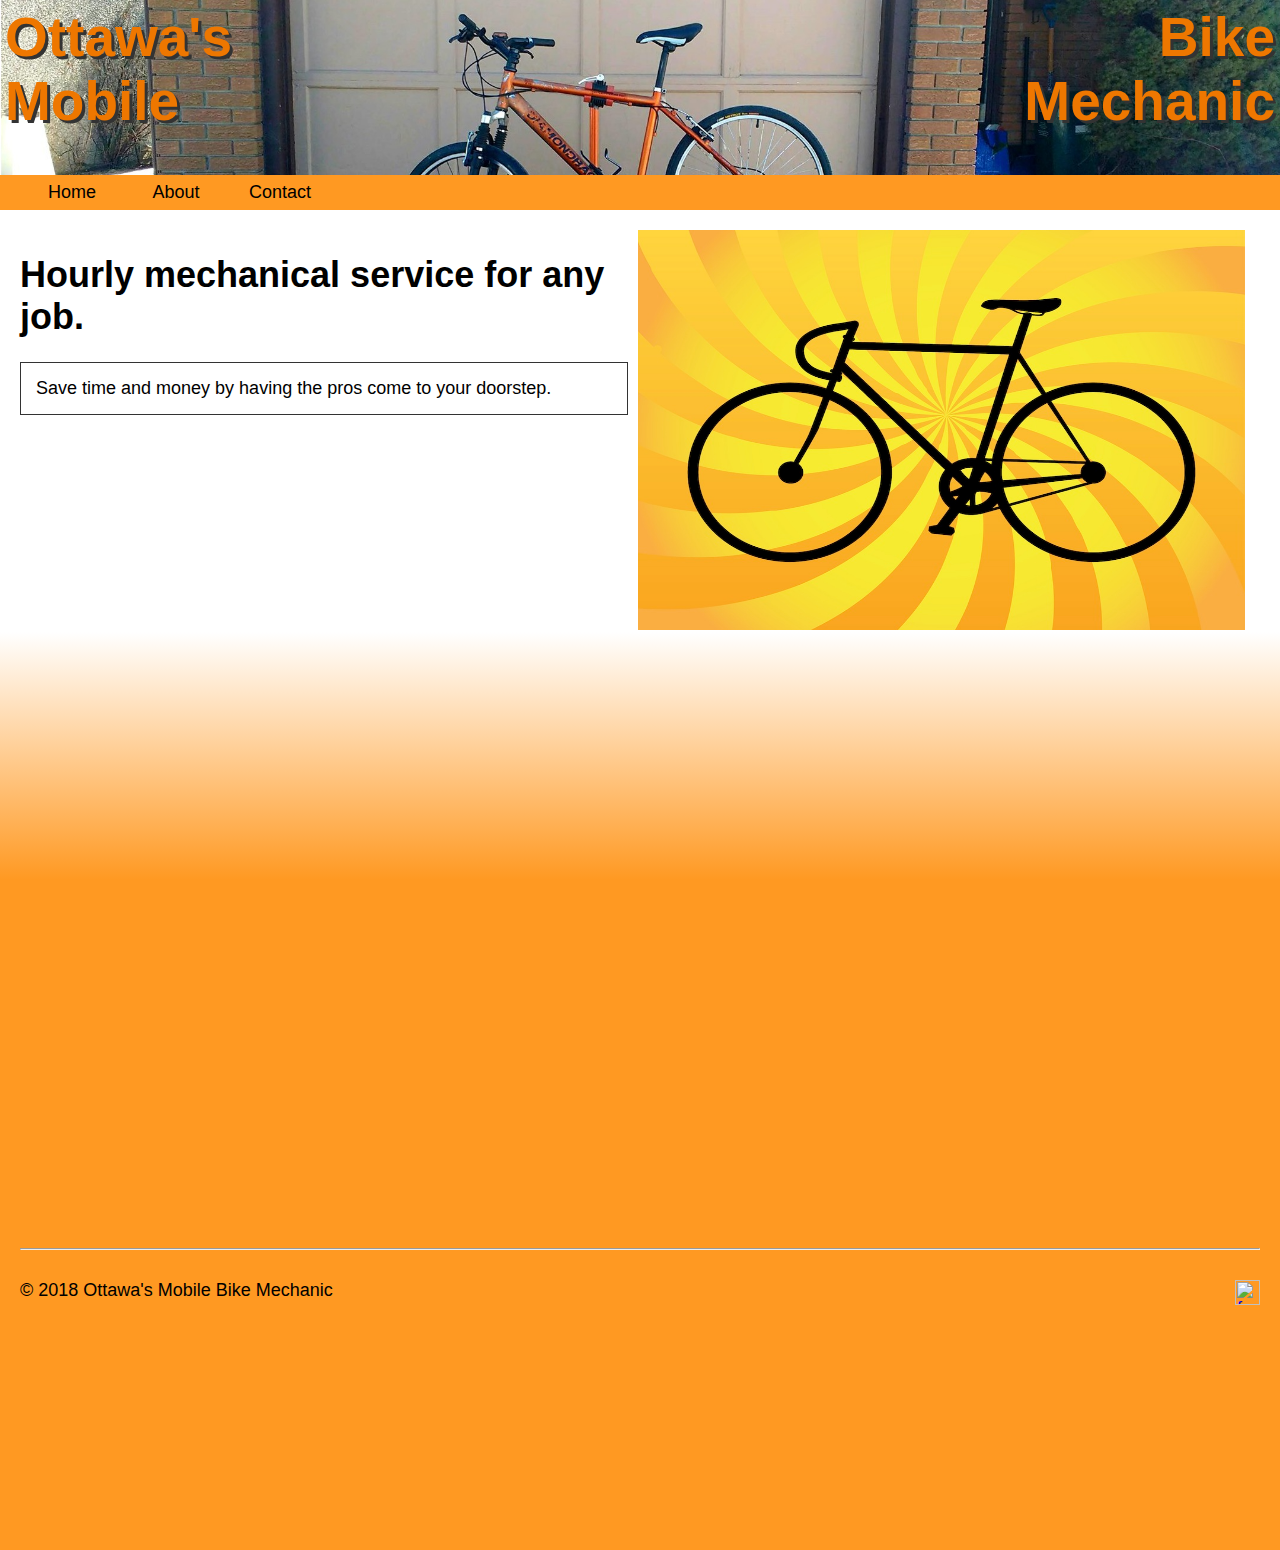
==== index.html @ 61f70e27 "style changes" ====
<html>
    <head>
            <meta name="viewport" content="width=device-width, initial-scale=1">
            <link rel="stylesheet" href="css/main.css" />
            <script src="https://code.jquery.com/jquery-3.3.1.min.js" integrity="sha256-FgpCb/KJQlLNfOu91ta32o/NMZxltwRo8QtmkMRdAu8=" crossorigin="anonymous"></script>
    </head>
    <body>
        <div class="header">
            <div class="htext h1">Ottawa's Mobile</div>
            <div class="htext h2">Bike Mechanic</div>
            <ul>
                <li><a href="index.html">Home</a></li>
                <li><a href="about.html">About</a></li>
                <li><a href="contact.html">Contact</a></li>
            </ul>
        </div>
        <div class="content1">
            <div class="p6" id="message">
                <h1>Hourly mechanical service for any job.</h1> 
                <div class="insert">Save time and money by having the pros come to your doorstep.</div>
                <br /><br />
            </div>
            <div class="p6" id="carousel">
                <img src="img/logo.png" style="width: 100%" id="carousel0"/>
                <img src="img/img2.jpg" style="width: 100%" id="carousel1"/>
                <img src="img/img3.jpg" style="width: 100%" id="carousel2"/>
                <img src="img/img4.jpg" style="width: 100%" id="carousel3"/>
                <img src="img/img1.jpg" style="width: 100%" id="carousel4"/>
            </div>
        </div>
        <div class="content2">
            <iframe src="https://www.facebook.com/plugins/post.php?href=https%3A%2F%2Fwww.facebook.com%2Fleigh.rondeaujackett%2Fposts%2F10159326135705641%3A0&width=400" width="400" height="334" style="border:none;overflow:hidden" scrolling="no" frameborder="0" allowTransparency="true" allow="encrypted-media"></iframe>
            <iframe src="https://www.facebook.com/plugins/post.php?href=https%3A%2F%2Fwww.facebook.com%2Fcrystal.simpson.712%2Fposts%2F10156040839439927%3A0&width=400" width="400" height="334" style="border:none;overflow:hidden" scrolling="no" frameborder="0" allowTransparency="true" allow="encrypted-media"></iframe>
            <br/>
            <hr>
            <br/>
            &copy; 2018 Ottawa's Mobile Bike Mechanic 
            <div style="float:right">
                <a href="https://www.facebook.com/ottawamobilebikerepair"><img src="https://c866088.ssl.cf3.rackcdn.com/assets/facebook40x40.png" alt="facebook" width="25px"></a>
            </div>
            <br/><br/><br/><br/>
        </div>
        <script src="js/main.js"></script>
    </body>
</html>
---- css/main.css ----
body {
    padding: 0;
    margin: 0;
    background-color: #F92;
    font-family: Helvetica, sans-serif;
    font-size: 18px;
}
.header {
    width: 100%;
    height: 210px;
    background-image: url("../img/backdrop.jpg");
    background-repeat: no-repeat;
    background-attachment: fixed;
    background-size: 100% auto;
    position: relative;
    display: flex;
}
.header ul {
    list-style-type: none;
    margin: 0;
    padding: 0;
    position: absolute;
    bottom: 0px;
    width: 100%;
    background-color: #F92;
}
.header li:first-child { margin-left: 20px; }
.header li { float: left; text-align: center; }
.header li a {
    display: block;
    width: 80px;
    padding: 7px 12px;
    color: black;
    text-decoration: none;
}
.header li a:hover {
    background-color: #E70;
    color: white;
}
.htext {
    font-size: 7vw;
    font-family: 'Helvetica', Tahoma, Geneva, Verdana, sans-serif;
    display: inline-block;
    flex: 1;
    word-spacing: 1000px;
    color: #E70;
    font-weight: 700;
    text-shadow: 3px 3px #333;
    padding: 5px;
}
@media screen and (min-width: 800px) {
    .htext {
       font-size: 55px;
    }
  }
.htext.h2 {
    text-align: right;
}

.content1 {
    font-family: "Helvetica", sans-serif;
    padding: 20px;
    height: 70%;
/* Permalink - use to edit and share this gradient: http://colorzilla.com/gradient-editor/#ffffff+63,ff7b00+100 */
background: rgb(255,255,255); /* Old browsers */
background: -moz-linear-gradient(top, rgb(255,255,255) 63%, #f92 100%); /* FF3.6-15 */
background: -webkit-linear-gradient(top, rgb(255,255,255) 63%,#f92 100%); /* Chrome10-25,Safari5.1-6 */
background: linear-gradient(to bottom, rgb(255,255,255) 63%,#f92 100%); /* W3C, IE10+, FF16+, Chrome26+, Opera12+, Safari7+ */
filter: progid:DXImageTransform.Microsoft.gradient( startColorstr='#ffffff', endColorstr='#F92',GradientType=0 ); /* IE6-9 */
}
.content2 {
    font-family: "Helvetica", sans-serif;
    padding: 20px;
    height: 70%;
}
.insert {
    display: block;
    border: 1px solid #333;
    padding: 15px;
}
#message {
    padding-right:5px;
}
#carousel {
    position: relative;
    /*height: 1000px;*/
}
#carousel img {
    position: absolute;
    top: 0px;
    left: 0px;
    max-height: 400px;
}

.contact *{
    padding-bottom: 3px;
}

.p6, .p4, .p8 {
    display: inline-block;
    vertical-align: top;
}
.p4 {
    width: 32%;
}
.p8 {
    width: 65%;
}
.p6 {
    width: 49%;
}

@media screen and (max-width: 700px) {
    .p6, .p4, .p8 {
        width: 100%;
    }
    .content2 {
        margin-top: 200px;
    }
}
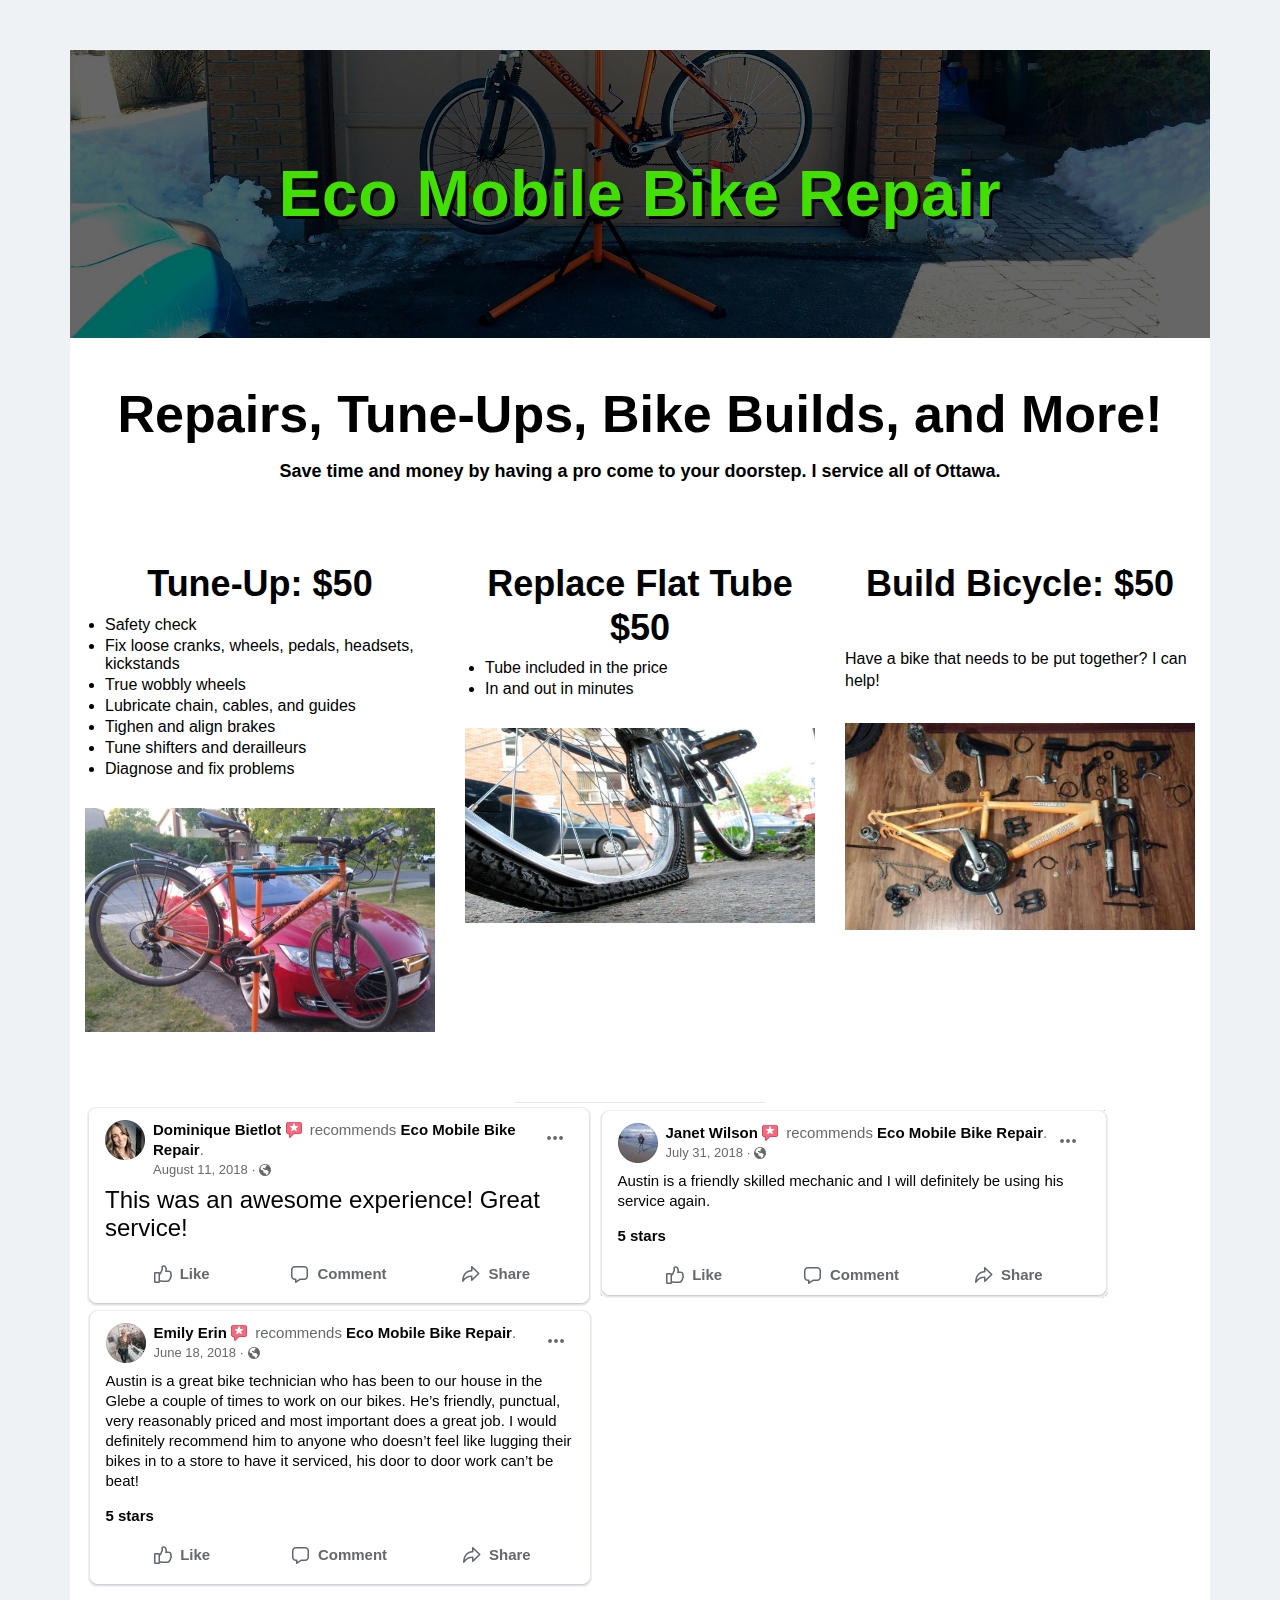
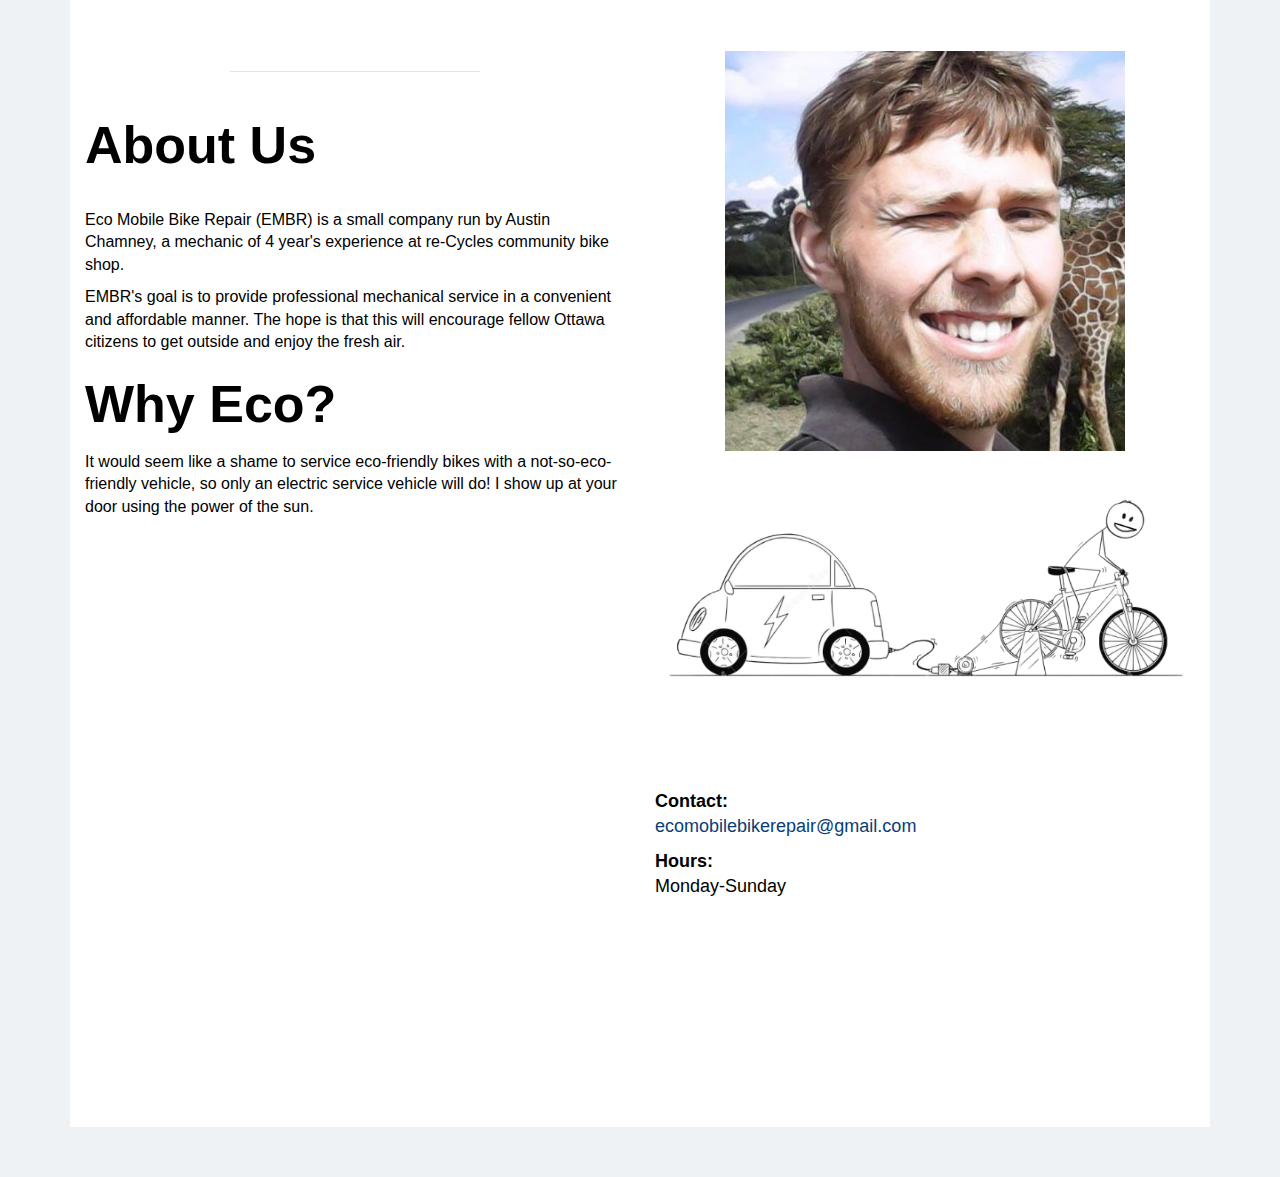
==== commit ac90d901: "Updated to new one page eco branded website" ====
--- a/index.html
+++ b/index.html
@@ -1,45 +1,191 @@
 <html>
     <head>
-            <meta name="viewport" content="width=device-width, initial-scale=1">
-            <link rel="stylesheet" href="css/main.css" />
-            <script src="https://code.jquery.com/jquery-3.3.1.min.js" integrity="sha256-FgpCb/KJQlLNfOu91ta32o/NMZxltwRo8QtmkMRdAu8=" crossorigin="anonymous"></script>
+        <meta name="viewport" content="width=device-width, initial-scale=1">
+        <link rel="icon" type="image/png" href="favicon.png">
+        <link rel="stylesheet" href="all.css">
     </head>
     <body>
-        <div class="header">
-            <div class="htext h1">Ottawa's Mobile</div>
-            <div class="htext h2">Bike Mechanic</div>
-            <ul>
-                <li><a href="index.html">Home</a></li>
-                <li><a href="about.html">About</a></li>
-                <li><a href="contact.html">Contact</a></li>
-            </ul>
-        </div>
-        <div class="content1">
-            <div class="p6" id="message">
-                <h1>Hourly mechanical service for any job.</h1> 
-                <div class="insert">Save time and money by having the pros come to your doorstep.</div>
-                <br /><br />
+        <div class="page-body RESTAURANT" style="background: linear-gradient( rgba(0,0,0,0), rgba(0,0,0,0)), url(/web/20220105092431im_/https://ecomobilebikerepair.ca/) repeat 50% 50%; background-size: auto; background-color: #EFF2F5; color: black; ">
+            <div class="template-body ng-scope">
+                <div class="container">
+                    <div ctrl="ctrl" site-model="ctrl.contentJSON" class="ng-isolate-scope">
+<div class="section-hierarchy">
+    <div class="ng-pristine ng-untouched ng-valid ng-isolate-scope ui-sortable">
+        <section class="section ng-scope">
+            <div class="background" style="background: linear-gradient( rgba(0,0,0,.6), rgba(0,0,0,.6)), url([data-uri]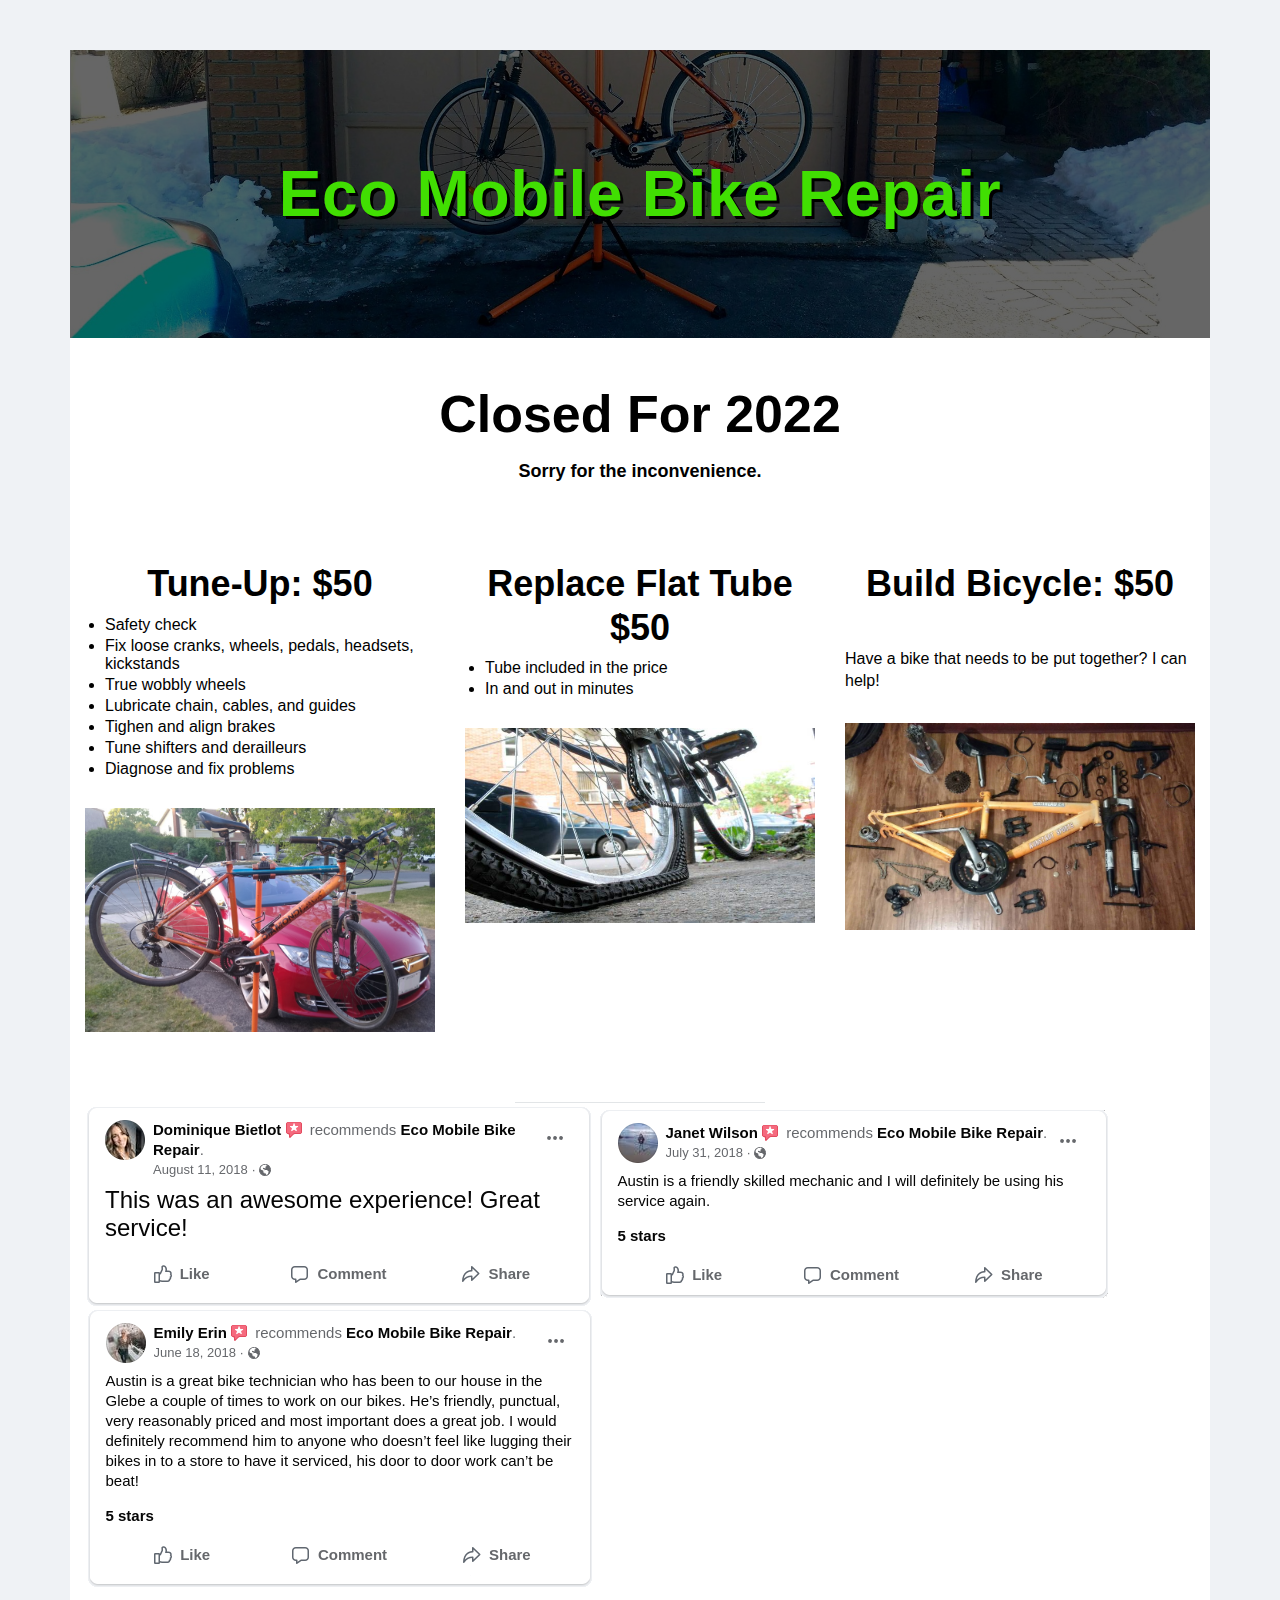
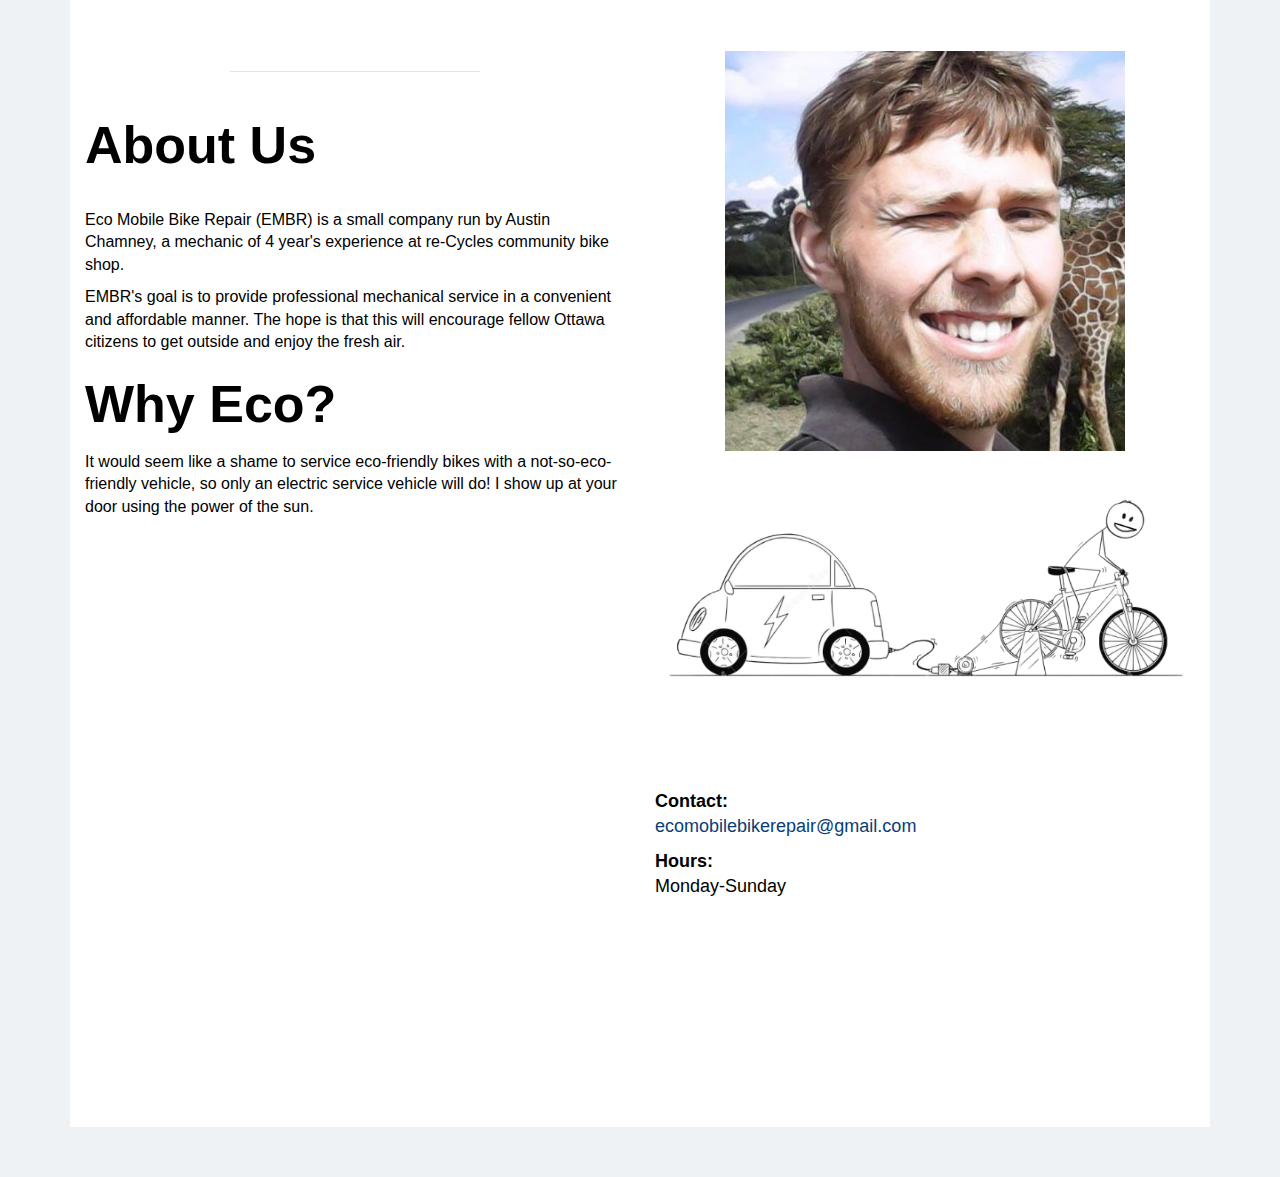
==== commit 5a429e40: "Make closed" ====
--- a/index.html
+++ b/index.html
@@ -38,8 +38,8 @@
                         <div class="connected-moveable-content-container ng-pristine ng-untouched ng-valid ng-scope ng-isolate-scope ui-sortable column col-sm-12">
                             <div class="content ">
                                 <div class="ng-scope">
-                                    <div class="ng-binding ng-scope"><h2 style="text-align: center;">Repairs, Tune-Ups, Bike Builds, and More!</h2>
-<h4 style="text-align: center;">Save time and money by having a pro come to your doorstep. I service all of Ottawa.</h4></div>
+                                    <div class="ng-binding ng-scope"><h2 style="text-align: center;">Closed For 2022</h2>
+<h4 style="text-align: center;">Sorry for the inconvenience.</h4></div>
                                 </div>
                             </div>
                         </div>
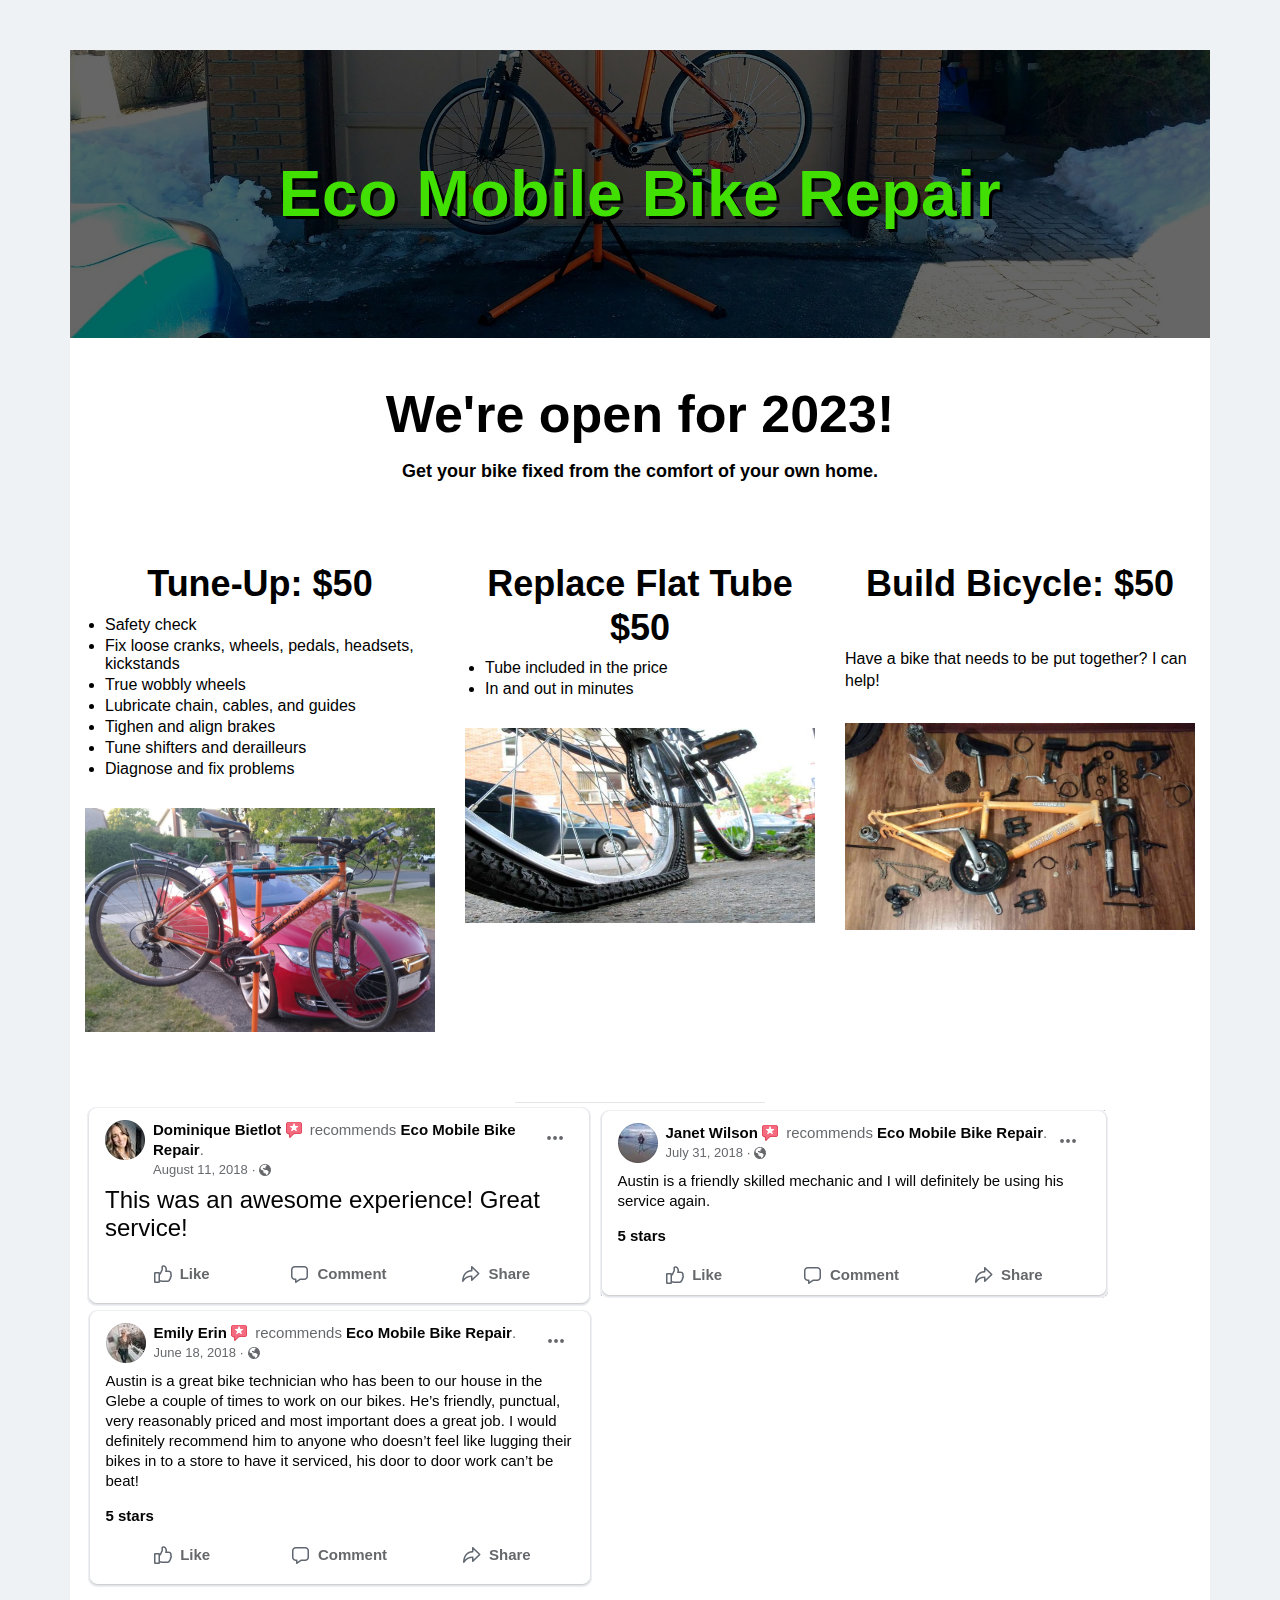
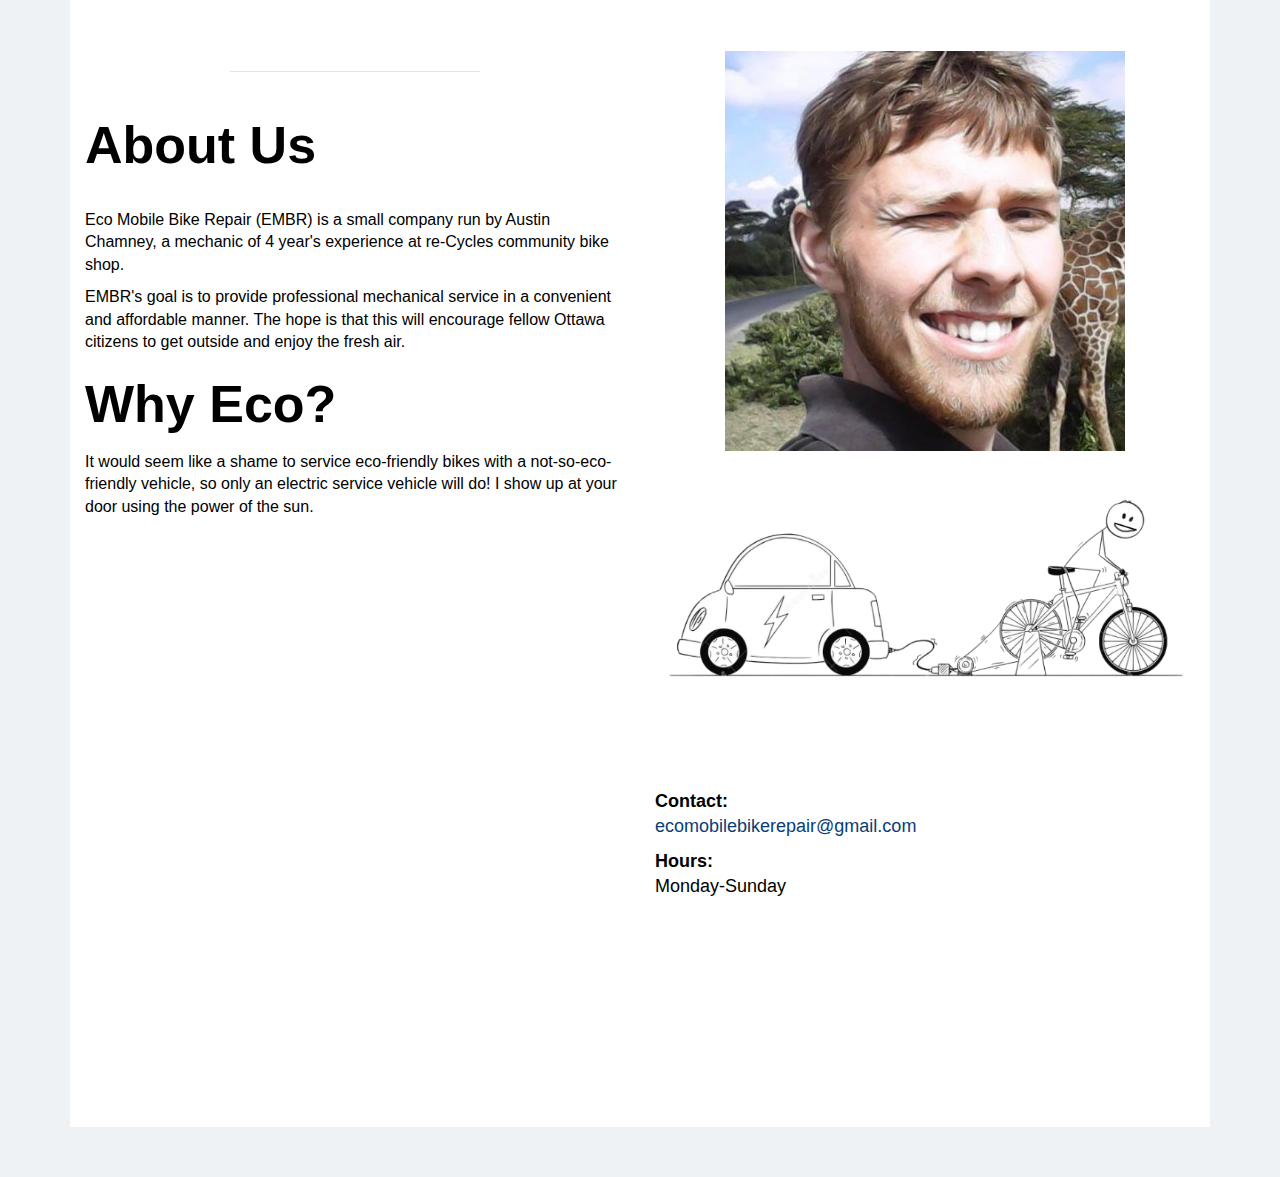
==== commit 91242913: "Update index.html" ====
--- a/index.html
+++ b/index.html
@@ -1,191 +1,191 @@
-<html>
-    <head>
-        <meta name="viewport" content="width=device-width, initial-scale=1">
-        <link rel="icon" type="image/png" href="favicon.png">
-        <link rel="stylesheet" href="all.css">
-    </head>
-    <body>
-        <div class="page-body RESTAURANT" style="background: linear-gradient( rgba(0,0,0,0), rgba(0,0,0,0)), url(/web/20220105092431im_/https://ecomobilebikerepair.ca/) repeat 50% 50%; background-size: auto; background-color: #EFF2F5; color: black; ">
-            <div class="template-body ng-scope">
-                <div class="container">
-                    <div ctrl="ctrl" site-model="ctrl.contentJSON" class="ng-isolate-scope">
-<div class="section-hierarchy">
-    <div class="ng-pristine ng-untouched ng-valid ng-isolate-scope ui-sortable">
-        <section class="section ng-scope">
-            <div class="background" style="background: linear-gradient( rgba(0,0,0,.6), rgba(0,0,0,.6)), url([data-uri]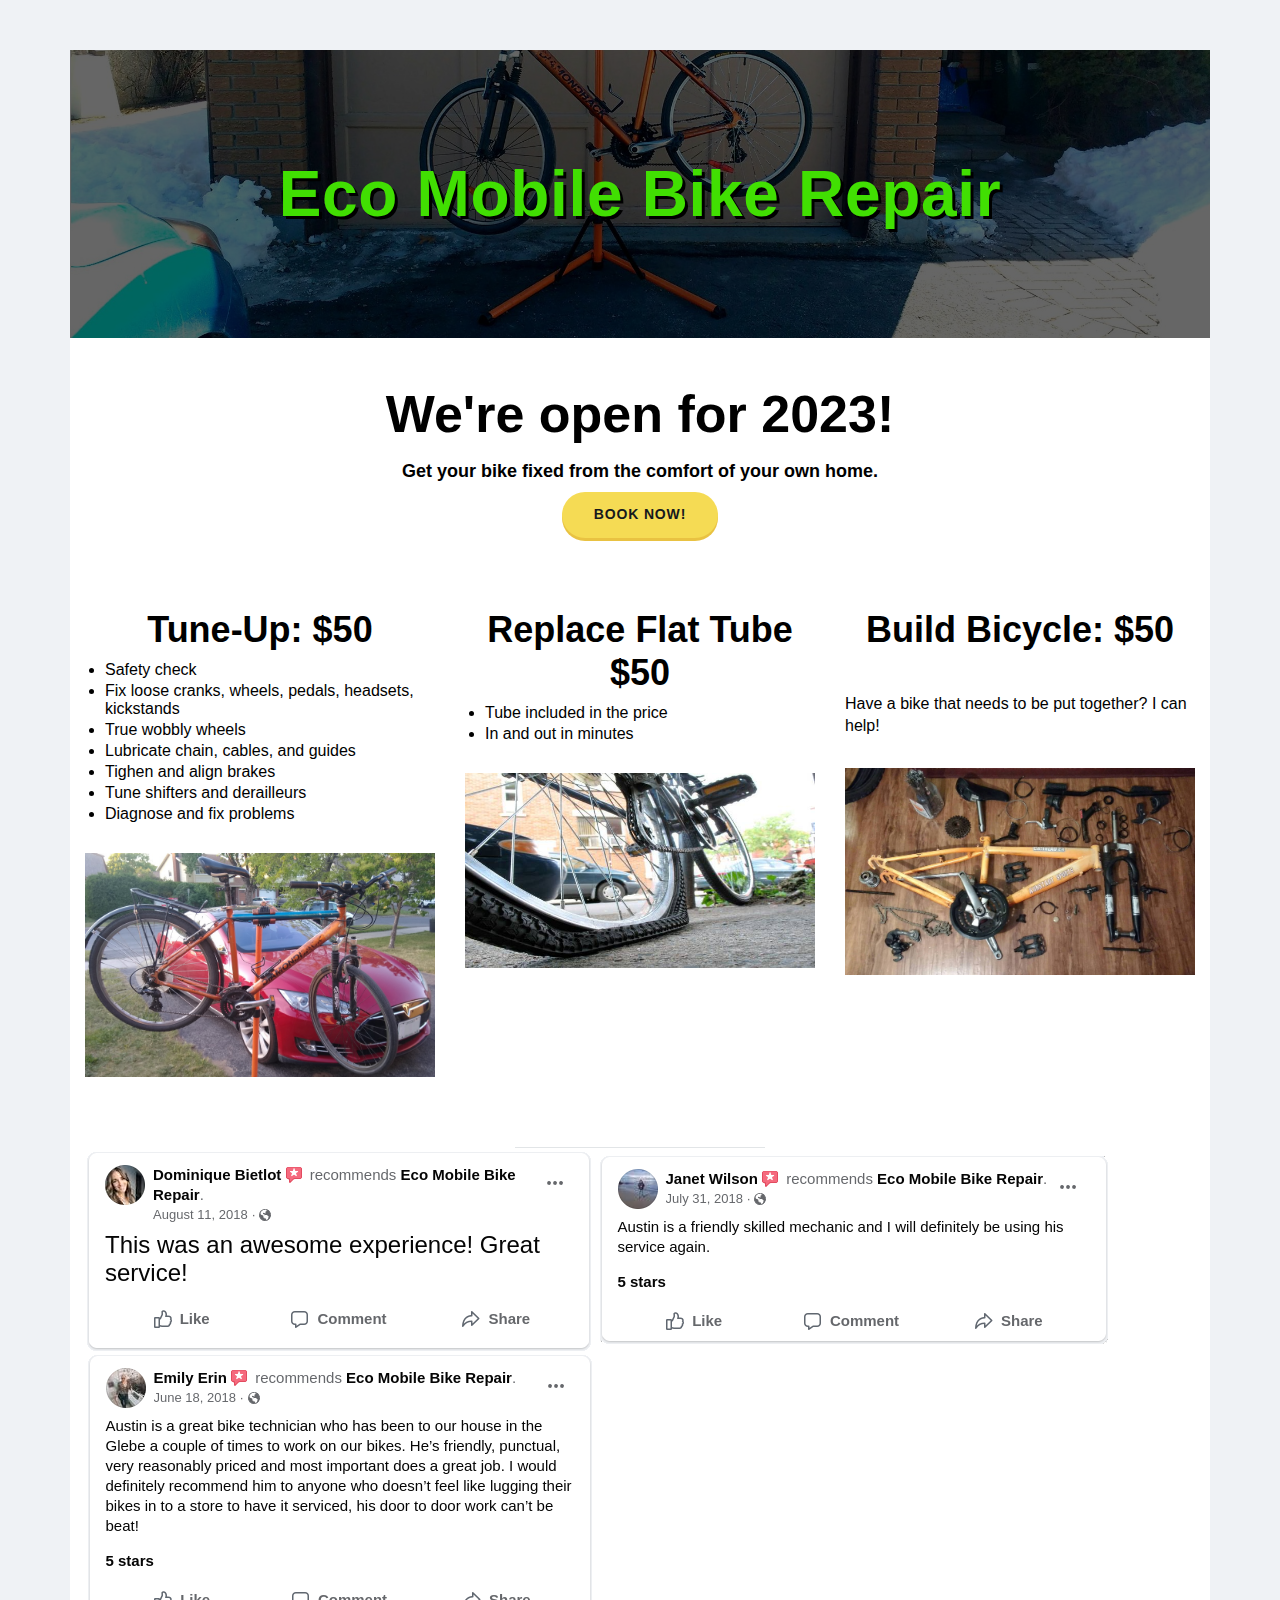
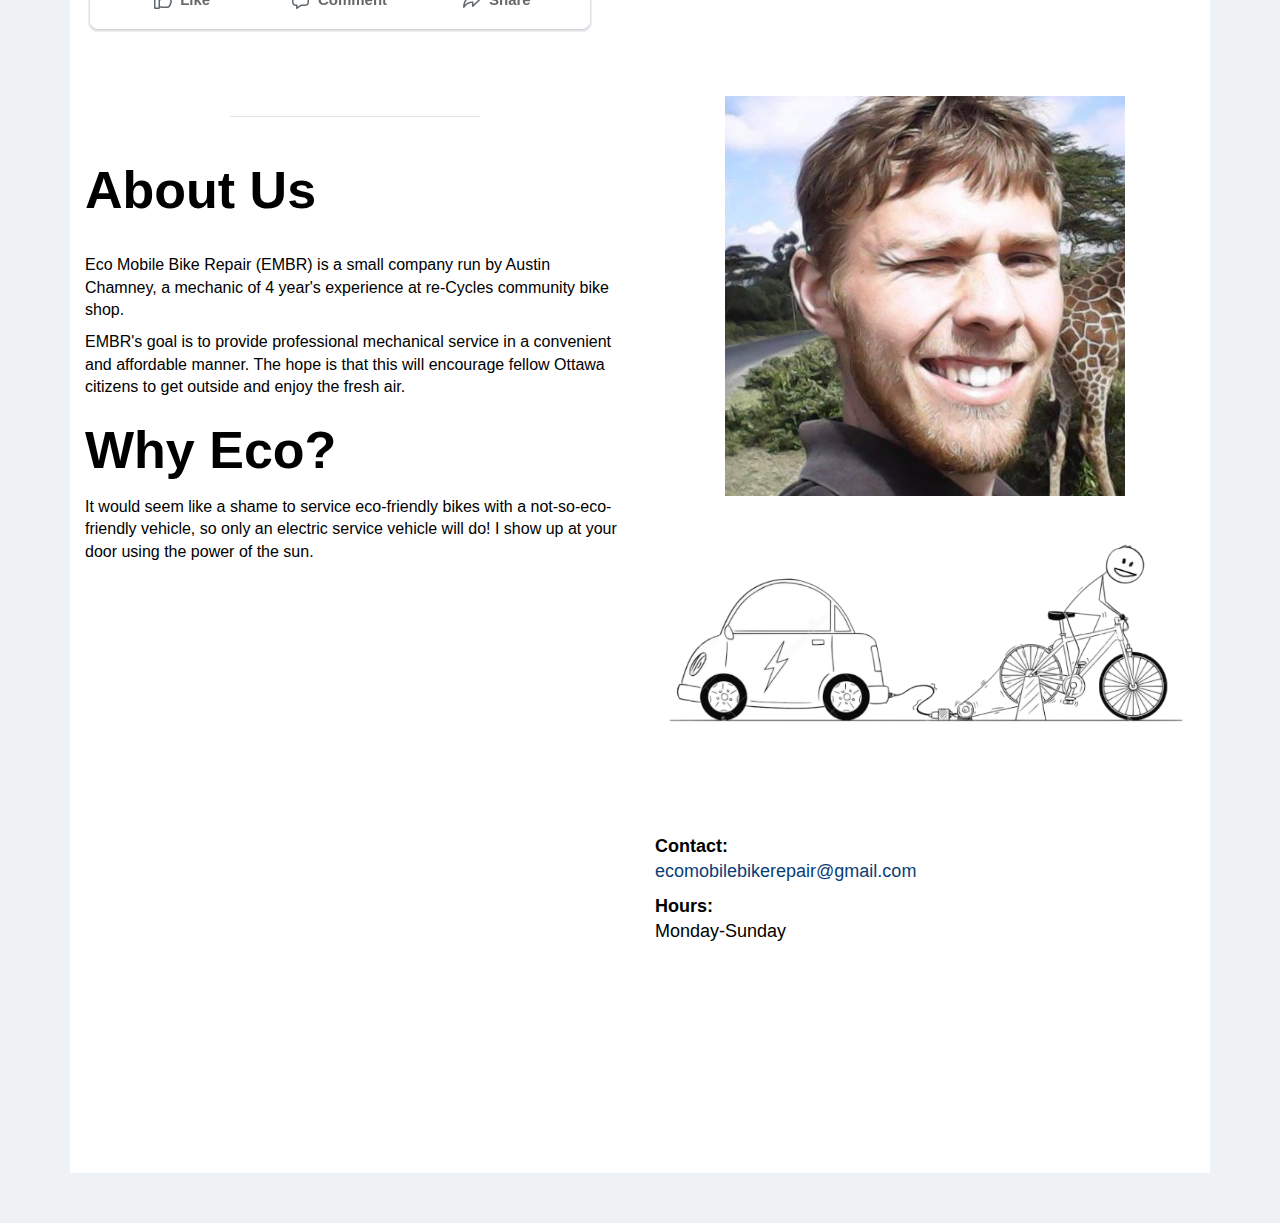
==== commit 8e2d4c27: "Update index.html to add book now button" ====
--- a/index.html
+++ b/index.html
@@ -36,11 +36,12 @@
                 <div class="section-body">
                     <div class="row">
                         <div class="connected-moveable-content-container ng-pristine ng-untouched ng-valid ng-scope ng-isolate-scope ui-sortable column col-sm-12">
-                            <div class="content ">
+                            <div class="content " style="text-align:center">
                                 <div class="ng-scope">
                                     <div class="ng-binding ng-scope"><h2 style="text-align: center;">We're open for 2023!</h2>
 <h4 style="text-align: center;">Get your bike fixed from the comfort of your own home.</h4></div>
                                 </div>
+                                <a class="btn btn-primary" href="https://calendly.com/ecomobilebikerepair/60min" target="_blank">Book Now!</a>
                             </div>
                         </div>
                     </div>
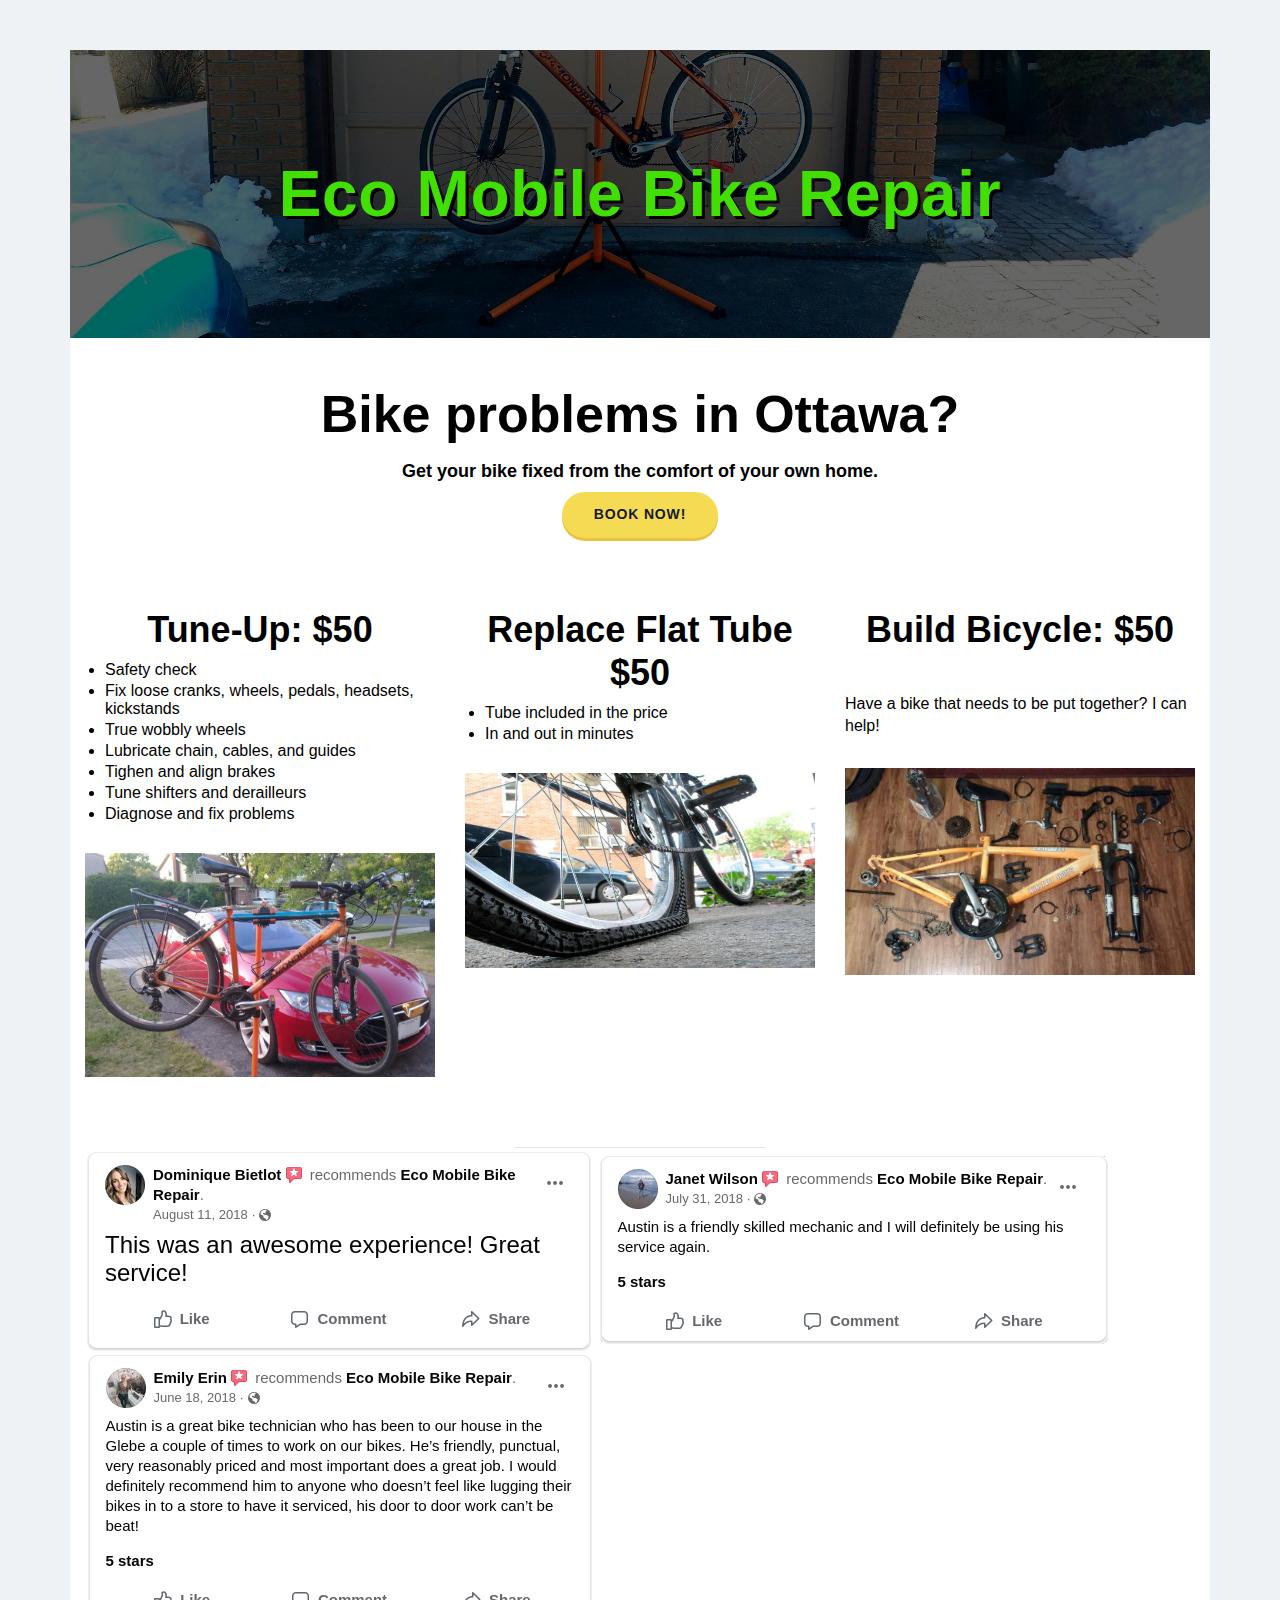
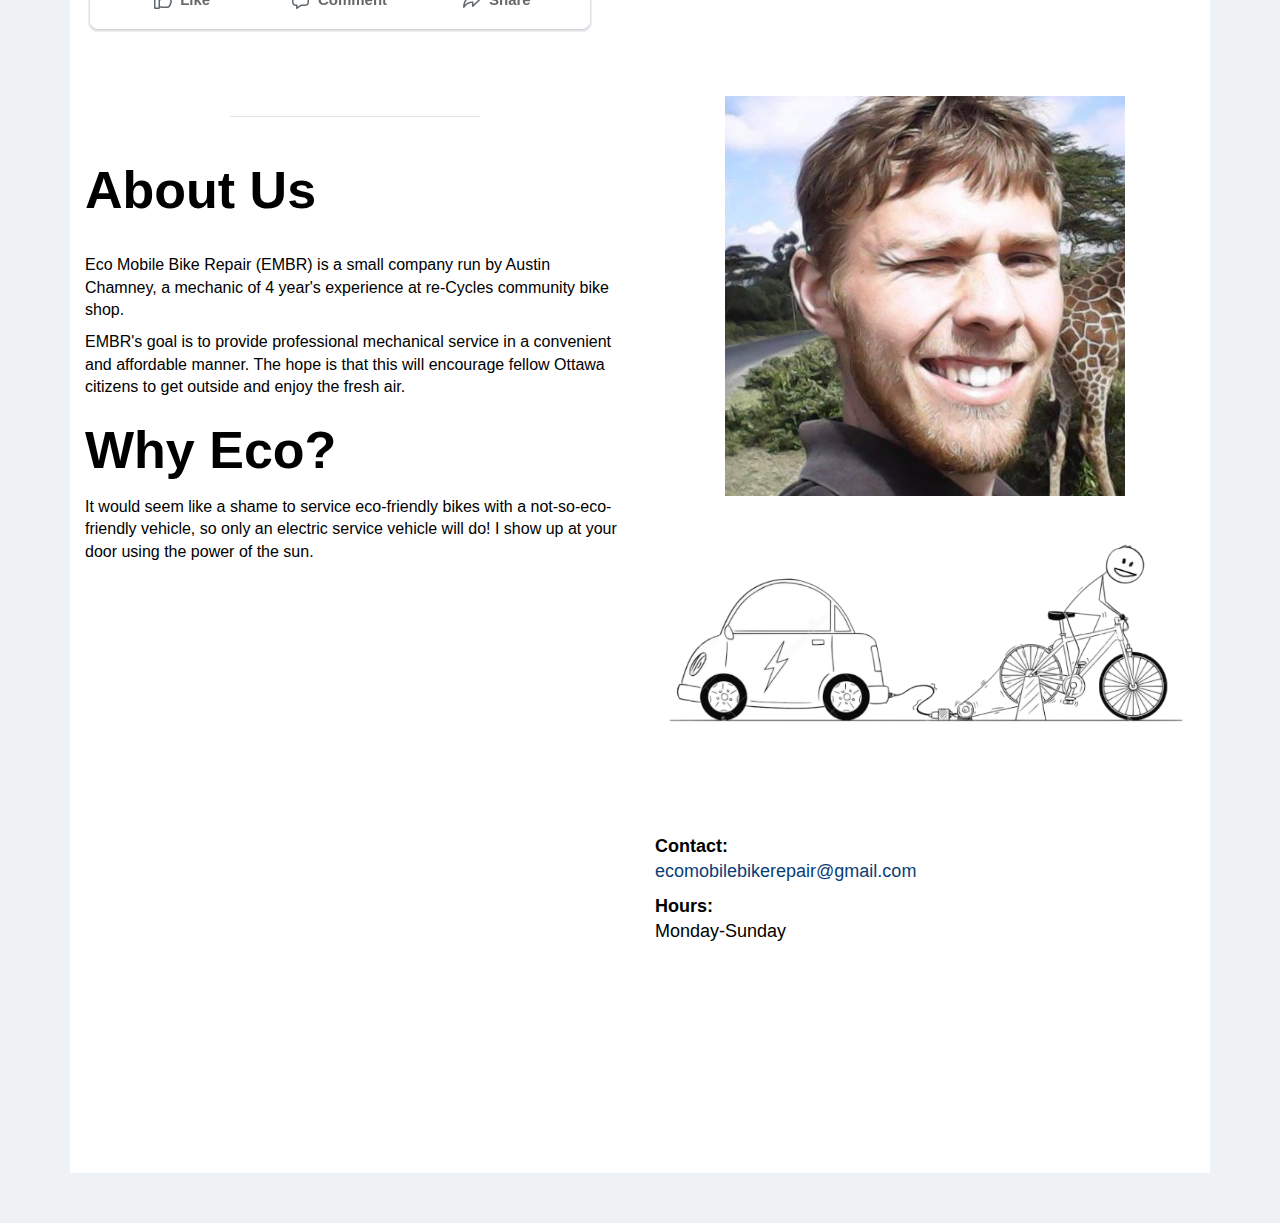
==== commit e6e1198e: "Changed to use only one JSONBOX" ====
--- a/index.html
+++ b/index.html
@@ -3,6 +3,7 @@
         <meta name="viewport" content="width=device-width, initial-scale=1">
         <link rel="icon" type="image/png" href="favicon.png">
         <link rel="stylesheet" href="all.css">
+
     </head>
     <body>
         <div class="page-body RESTAURANT" style="background: linear-gradient( rgba(0,0,0,0), rgba(0,0,0,0)), url(/web/20220105092431im_/https://ecomobilebikerepair.ca/) repeat 50% 50%; background-size: auto; background-color: #EFF2F5; color: black; ">
@@ -38,10 +39,10 @@
                         <div class="connected-moveable-content-container ng-pristine ng-untouched ng-valid ng-scope ng-isolate-scope ui-sortable column col-sm-12">
                             <div class="content " style="text-align:center">
                                 <div class="ng-scope">
-                                    <div class="ng-binding ng-scope"><h2 style="text-align: center;">We're open for 2023!</h2>
-<h4 style="text-align: center;">Get your bike fixed from the comfort of your own home.</h4></div>
-                                </div>
-                                <a class="btn btn-primary" href="https://calendly.com/ecomobilebikerepair/60min" target="_blank">Book Now!</a>
+                                    <div class="ng-binding ng-scope"><h2 style="text-align: center;" id="title-text">Bike problems in Ottawa?</h2>
+<h4 style="text-align: center;" id="title-subtext">Get your bike fixed from the comfort of your own home.</h4></div>
+                                </div>
+                                <a class="btn btn-primary" href="https://calendly.com/ecomobilebikerepair/60min" target="_blank" id="booknow">Book Now!</a>
                             </div>
                         </div>
                     </div>
@@ -189,4 +190,48 @@
         </div>
 
     </body>
+    <script src="https://ajax.googleapis.com/ajax/libs/jquery/3.6.4/jquery.min.js"></script>
+    <script>
+        
+    $.get("https://achamney.pythonanywhere.com/60c2598a-5e1e-11ee-a6d6-0a07e5c9515f",function(data){ 
+        let jsondata = JSON.parse(data);
+        $("#title-text").html(jsondata.title);
+        $("#title-subtext").html(jsondata.subtitle);
+        jsondata.book=="false"?$("#booknow").css("display","none"):""
+    });
+    window.setTitle= function (title) {
+        $.get("https://achamney.pythonanywhere.com/60c2598a-5e1e-11ee-a6d6-0a07e5c9515f",function(data){ 
+            let jsondata = JSON.parse(data);
+            jsondata.title = title;
+            ajaxme ("60c2598a-5e1e-11ee-a6d6-0a07e5c9515f", jsondata);
+        });
+    }
+    window.setSubtitle= function (title) {
+        
+        $.get("https://achamney.pythonanywhere.com/60c2598a-5e1e-11ee-a6d6-0a07e5c9515f",function(data){ 
+            let jsondata = JSON.parse(data);
+            jsondata.subtitle = title;
+            ajaxme ("60c2598a-5e1e-11ee-a6d6-0a07e5c9515f", jsondata);
+        });
+    }
+    window.setBook= function (book) {
+        
+        $.get("https://achamney.pythonanywhere.com/60c2598a-5e1e-11ee-a6d6-0a07e5c9515f",function(data){ 
+            let jsondata = JSON.parse(data);
+            jsondata.book = book;
+            ajaxme ("60c2598a-5e1e-11ee-a6d6-0a07e5c9515f", jsondata);
+        });
+    }
+    function ajaxme(id, data) {
+        
+        $.ajax({
+            type: "POST",
+            url: "https://achamney.pythonanywhere.com/set/"+id,
+            data: JSON.stringify(data),
+            success: function(){console.log("test")},
+            contentType: "application/json; charset=utf-8",
+            dataType: "json",
+        });
+    }
+</script>
 </html>
